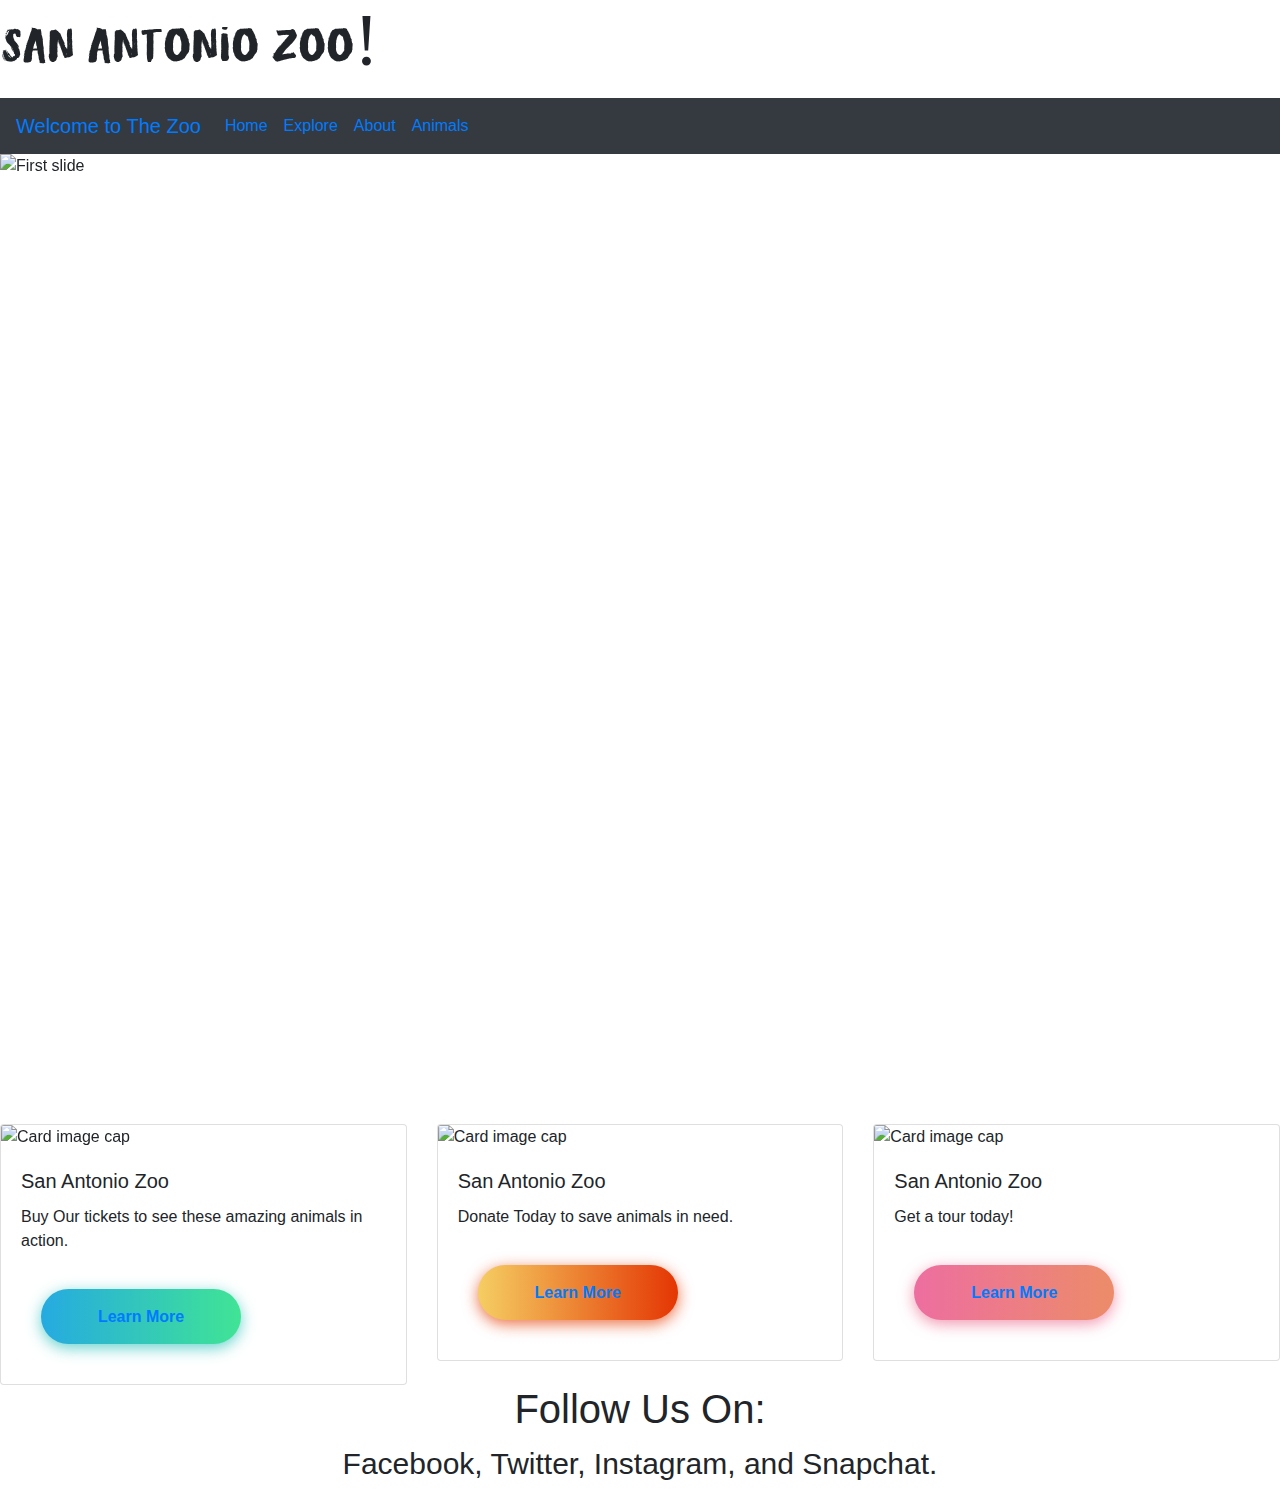
==== GroupProject2/index.html @ 52eec112 "Add files via upload" ====
<!Doctype html >
<html>

<head>
    <!-- Required meta tags -->
    <meta charset="utf-8">
    <meta name="viewport" content="width=device-width, initial-scale=1, shrink-to-fit=no">

    <!-- Bootstrap CSS -->
    <link rel="stylesheet" href="https://maxcdn.bootstrapcdn.com/bootstrap/4.0.0/css/bootstrap.min.css" integrity="sha384-Gn5384xqQ1aoWXA+058RXPxPg6fy4IWvTNh0E263XmFcJlSAwiGgFAW/dAiS6JXm"
        crossorigin="anonymous">
    <link href="groupproject2.css" rel="stylesheet">
    <title>San Antonio Zoo!</title>
    <!-- Optional JavaScript -->
    <!-- jQuery first, then Popper.js, then Bootstrap JS -->
    <script src="https://code.jquery.com/jquery-3.2.1.slim.min.js" integrity="sha384-KJ3o2DKtIkvYIK3UENzmM7KCkRr/rE9/Qpg6aAZGJwFDMVNA/GpGFF93hXpG5KkN"
        crossorigin="anonymous"></script>
    <script src="https://cdnjs.cloudflare.com/ajax/libs/popper.js/1.12.9/umd/popper.min.js" integrity="sha384-ApNbgh9B+Y1QKtv3Rn7W3mgPxhU9K/ScQsAP7hUibX39j7fakFPskvXusvfa0b4Q"
        crossorigin="anonymous"></script>
    <script src="https://maxcdn.bootstrapcdn.com/bootstrap/4.0.0/js/bootstrap.min.js" integrity="sha384-JZR6Spejh4U02d8jOt6vLEHfe/JQGiRRSQQxSfFWpi1MquVdAyjUar5+76PVCmYl"
        crossorigin="anonymous"></script>

    <h1 class="tropicalAsian" style=font-size:75px>San Antonio Zoo!</h1>
    <div class "BlueNavBar">
        <nav class="navbar navbar-expand-lg navbar-blue bg-dark">
            <a class="navbar-brand" href="#">Welcome to The Zoo</a>
            <button class="navbar-toggler" type="button" data-toggle="collapse" data-target="#navbarSupportedContent" aria-controls="navbarSupportedContent"
                aria-expanded="false" aria-label="Toggle navigation">
                <span class="navbar-toggler-icon"></span>
            </button>

            <div class="collapse navbar-collapse" id="navbarSupportedContent">
                <ul class="navbar-nav mr-auto">
                    <li class="nav-item">
                        <a class="nav-link" href="index.html">Home
                            <span class="sr-only">(current)</span>
                        </a>
                    </li>
                    <li class="nav-item">
                        <a class="nav-link" href="explore.html">Explore</a>
                    </li>
                    <li class="nav-item">
                        <a class="nav-link" href="about.html">About</a>
                        </a>
                        <li class="nav-item">
                            <a class="nav-link" href="animals.html">Animals</a>
                        </li>
                </ul>
            </div>
    </div>
    </nav>
</head>

<body>
    <div id="carouselExampleIndicators" class="carousel slide" data-ride="carousel">
        <ol class="carousel-indicators">
            <li data-target="#carouselExampleIndicators" data-slide-to="0" class="active"></li>
            <li data-target="#carouselExampleIndicators" data-slide-to="1"></li>
            <li data-target="#carouselExampleIndicators" data-slide-to="2"></li>
        </ol>
        <div class="carousel-inner">
            <div class="carousel-item active">
                <img class="d-block w-100" height="970" src="https://thenypost.files.wordpress.com/2016/05/gorilla4.jpg?quality=90&strip=all&w=618&h=410&crop=1"
                    alt="First slide">
            </div>
            <div class="carousel-item">
                <img class="d-block w-100" height="970" src="https://img.thedailybeast.com/image/upload/d_placeholder_euli9k/dpr_2.0/c_limit,w_585/fl_lossy,q_auto/v1/galleries/2011/01/14/celebrity-zoo-animals/celeb-zoo-animals---tai-shen_bw1rbg"
                    alt="Second slide">
            </div>
            <div class="carousel-item">
                <img class="d-block w-100" height="970" src="https://a.travel-assets.com/findyours-php/viewfinder/images/res60/32000/32614-Auckland-Zoo.jpg"
                    alt="Third slide">
            </div>
        </div>
        <a class="carousel-control-prev" href="#carouselExampleIndicators" role="button" data-slide="prev">
            <span class="carousel-control-prev-icon" aria-hidden="true"></span>
            <span class="sr-only">Previous</span>
        </a>
        <a class="carousel-control-next" href="#carouselExampleIndicators" role="button" data-slide="next">
            <span class="carousel-control-next-icon" aria-hidden="true"></span>
            <span class="sr-only">Next</span>
        </a>
    </div>

    <div class="row">
        <div class="col" style="width:33.3%; height:auto;">
            <div class="card">
                <img class="card-img-top" src="http://sazoo.org/images/media/photos/Buy-Tickets-111416021023.jpg" alt="Card image cap">
                <div class="card-body">
                    <h5 class="card-title">San Antonio Zoo</h5>
                    <p class="card-text">Buy Our tickets to see these amazing animals in action.</p>
                    <button class="btn-hover color-1">
                        <a href="https://sazoo.org/"> Learn More</a>
                    </button>
                </div>
            </div>
        </div>

        <div class="col" style="width:33.3%; height:auto;">
            <div class="card">
                <img class="card-img-top" src="http://sazoo.org/images/media/photos/Donate-Today-Button-081017031421.jpg" alt="Card image cap">
                <div class="card-body">
                    <h5 class="card-title">San Antonio Zoo</h5>
                    <p class="card-text">Donate Today to save animals in need.</p>
                    <button class="btn-hover color-2">
                        <a href="https://sazoo.org/">Learn More</a>
                    </button>

                </div>
            </div>
        </div>
        <div class="col" style="width:33.3%; height:auto;">
            <div class="card">
                <img class="card-img-top" src="http://www.simpleimageresizer.com/_uploads/photos/9f33cd7e/TheSanAntonioZooPin_300x215.jpg"
                    alt="Card image cap">
                <div class="card-body">
                    <h5 class="card-title">San Antonio Zoo</h5>
                    <p class="card-text">Get a tour today!</p>
                    <button class="btn-hover color-10">
                        <a href="https://sazoo.org/">Learn More</a>
                    </button>


                </div>
            </div>
        </div>
    </div>
    <footer>
        <center>
            <h3 class="BigFooterText"> Follow Us On:</h3>
            <p class="FontSize"> Facebook, Twitter, Instagram, and Snapchat.</p>
        </center>


</body>

</html>
---- GroupProject2/groupproject2.css ----
/*
body{
    background-color: #26619C ;

}
h1{
    Background-color: rgb(50, 50, 50);
    color: blue;
}*/




/*About page stuff*/
@font-face {
    font-family: tropicalAsian;
    src: url('fonts/tropicalAsian.ttf');
    }
.tropicalAsian{
    font-family: tropicalAsian;
}  
h1{
    font-family: tropicalAsian;

}
.background {
    height: 873px;
width: 1440;
}
.TextAlignCenter{
    text-align: center;
}
.FontSize{
    font-size: 30px;
}
.BigFooterText{
    font-size:40px;
}
* {
    -webkit-box-sizing: border-box;
    -moz-box-sizing: border-box;
    box-sizing: border-box;
}

.buttons {
    margin: 10%;
    text-align: center;
}

.btn-hover {
    width: 200px;
    font-size: 16px;
    font-weight: 600;
    color: #fff;
    cursor: pointer;
    margin: 20px;
    height: 55px;
    text-align:center;
    border: none;
    background-size: 300% 100%;

    border-radius: 50px;
    moz-transition: all .4s ease-in-out;
    -o-transition: all .4s ease-in-out;
    -webkit-transition: all .4s ease-in-out;
    transition: all .4s ease-in-out;
}

.btn-hover:hover {
    background-position: 100% 0;
    moz-transition: all .4s ease-in-out;
    -o-transition: all .4s ease-in-out;
    -webkit-transition: all .4s ease-in-out;
    transition: all .4s ease-in-out;
}

.btn-hover:focus {
    outline: none;
}
.btn-hover.color-6 {
    background-image: linear-gradient(to right, #009245, #FCEE21, #00A8C5, #D9E021);
    box-shadow: 0 4px 15px 0 rgba(83, 176, 57, 0.75);
}

/* Home page */
.btn-hover.color-1 {
    background-image: linear-gradient(to right, #25aae1, #40e495, #30dd8a, #2bb673);
    box-shadow: 0 4px 15px 0 rgba(49, 196, 190, 0.75);
}
.btn-hover.color-2 {
    background-image: linear-gradient(to right, #f5ce62, #e43603, #fa7199, #e85a19);
    box-shadow: 0 4px 15px 0 rgba(229, 66, 10, 0.75);
}
.btn-hover.color-10 {
    background-image: linear-gradient(to right, #ed6ea0, #ec8c69, #f7186a , #FBB03B);
box-shadow: 0 4px 15px 0 rgba(236, 116, 149, 0.75);
}
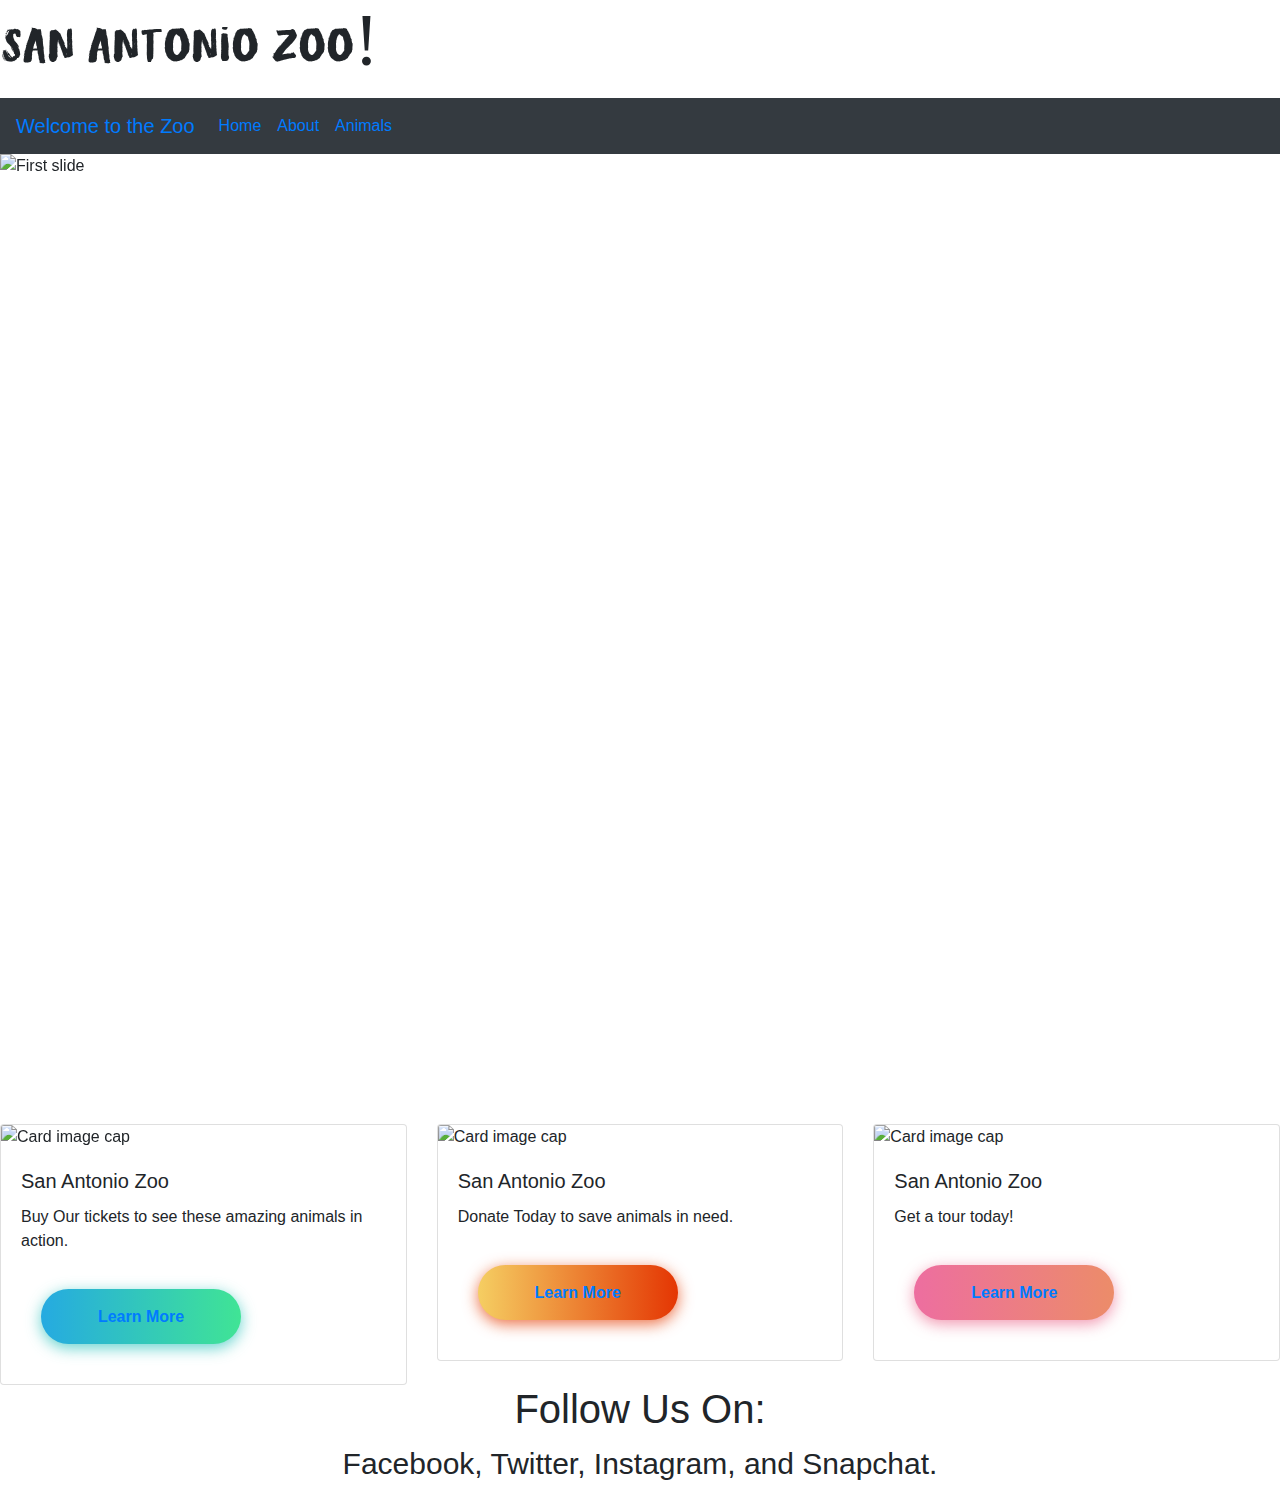
==== commit aa5d0f9f: "Add files via upload" ====
--- a/GroupProject2/index.html
+++ b/GroupProject2/index.html
@@ -23,7 +23,7 @@
     <h1 class="tropicalAsian" style=font-size:75px>San Antonio Zoo!</h1>
     <div class "BlueNavBar">
         <nav class="navbar navbar-expand-lg navbar-blue bg-dark">
-            <a class="navbar-brand" href="#">Welcome to The Zoo</a>
+            <a class="navbar-brand" href="#">Welcome to the Zoo</a>
             <button class="navbar-toggler" type="button" data-toggle="collapse" data-target="#navbarSupportedContent" aria-controls="navbarSupportedContent"
                 aria-expanded="false" aria-label="Toggle navigation">
                 <span class="navbar-toggler-icon"></span>
@@ -36,9 +36,7 @@
                             <span class="sr-only">(current)</span>
                         </a>
                     </li>
-                    <li class="nav-item">
-                        <a class="nav-link" href="explore.html">Explore</a>
-                    </li>
+
                     <li class="nav-item">
                         <a class="nav-link" href="about.html">About</a>
                         </a>
